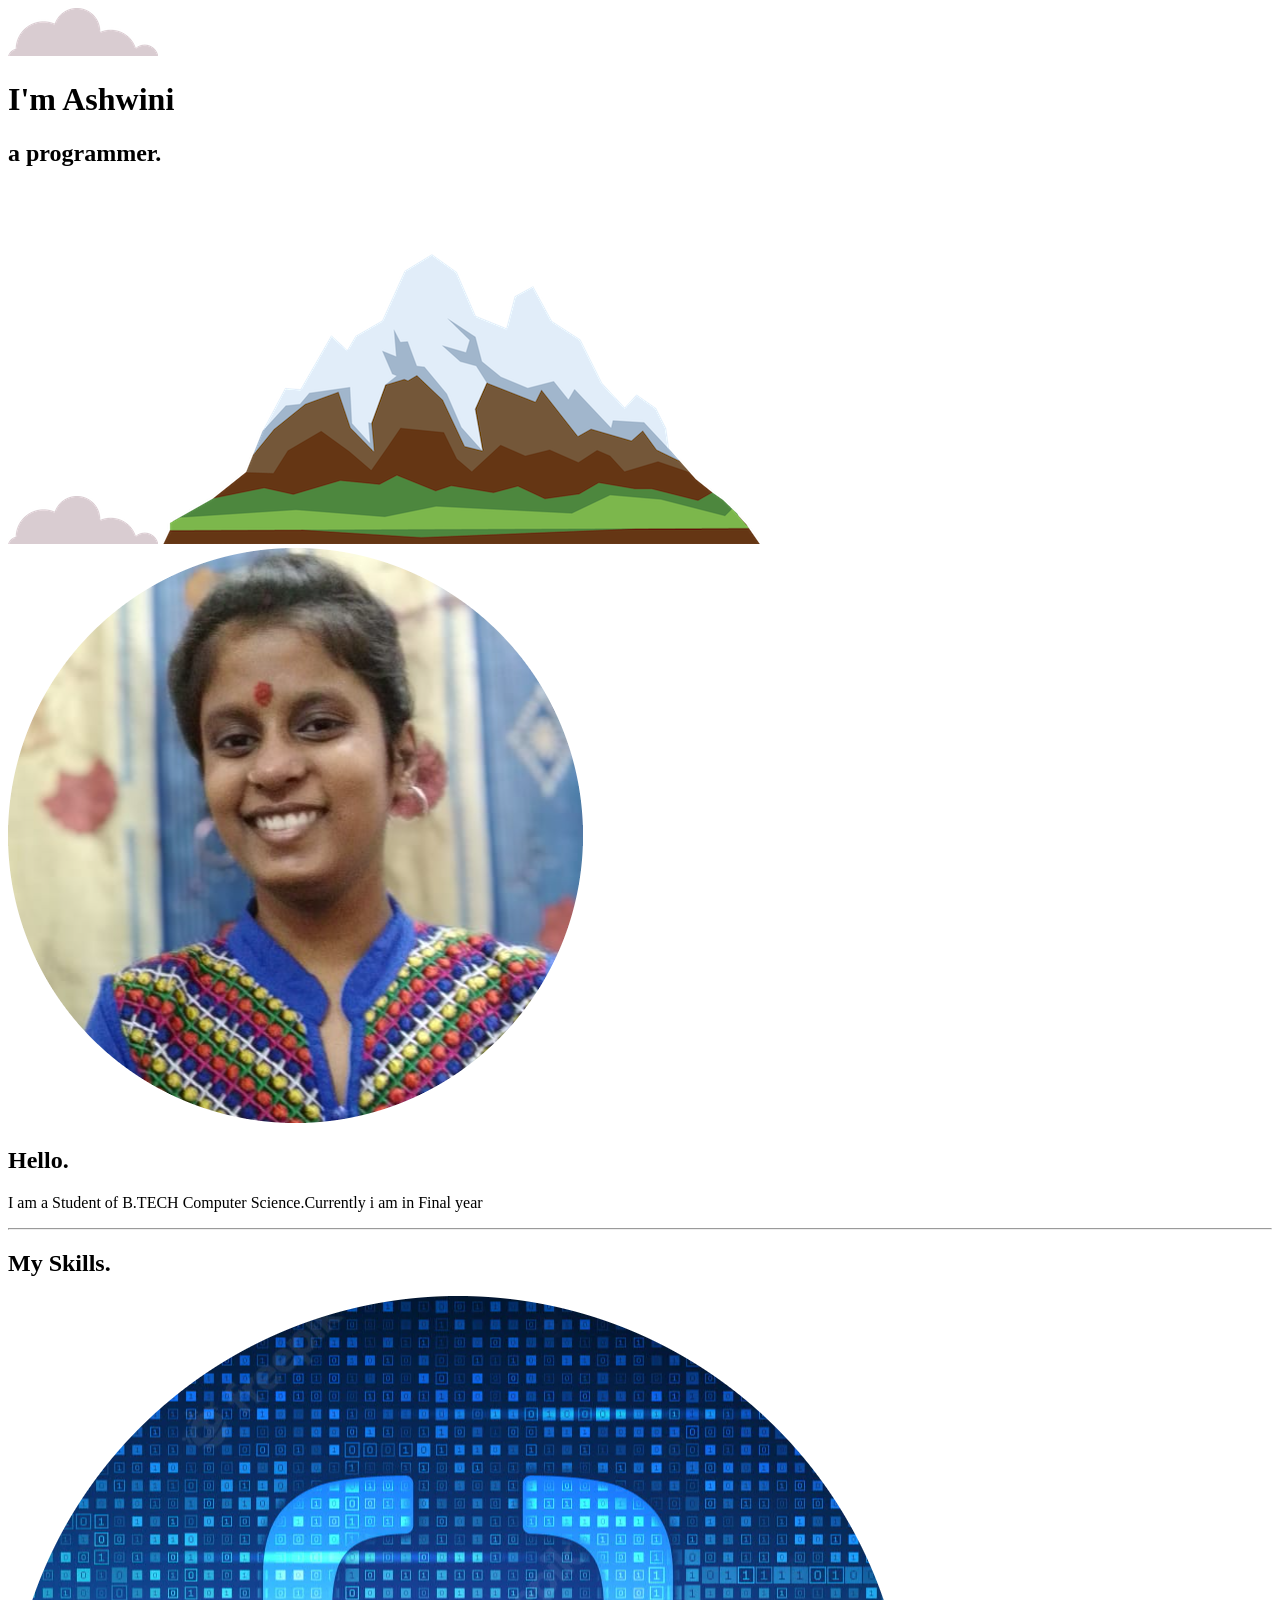
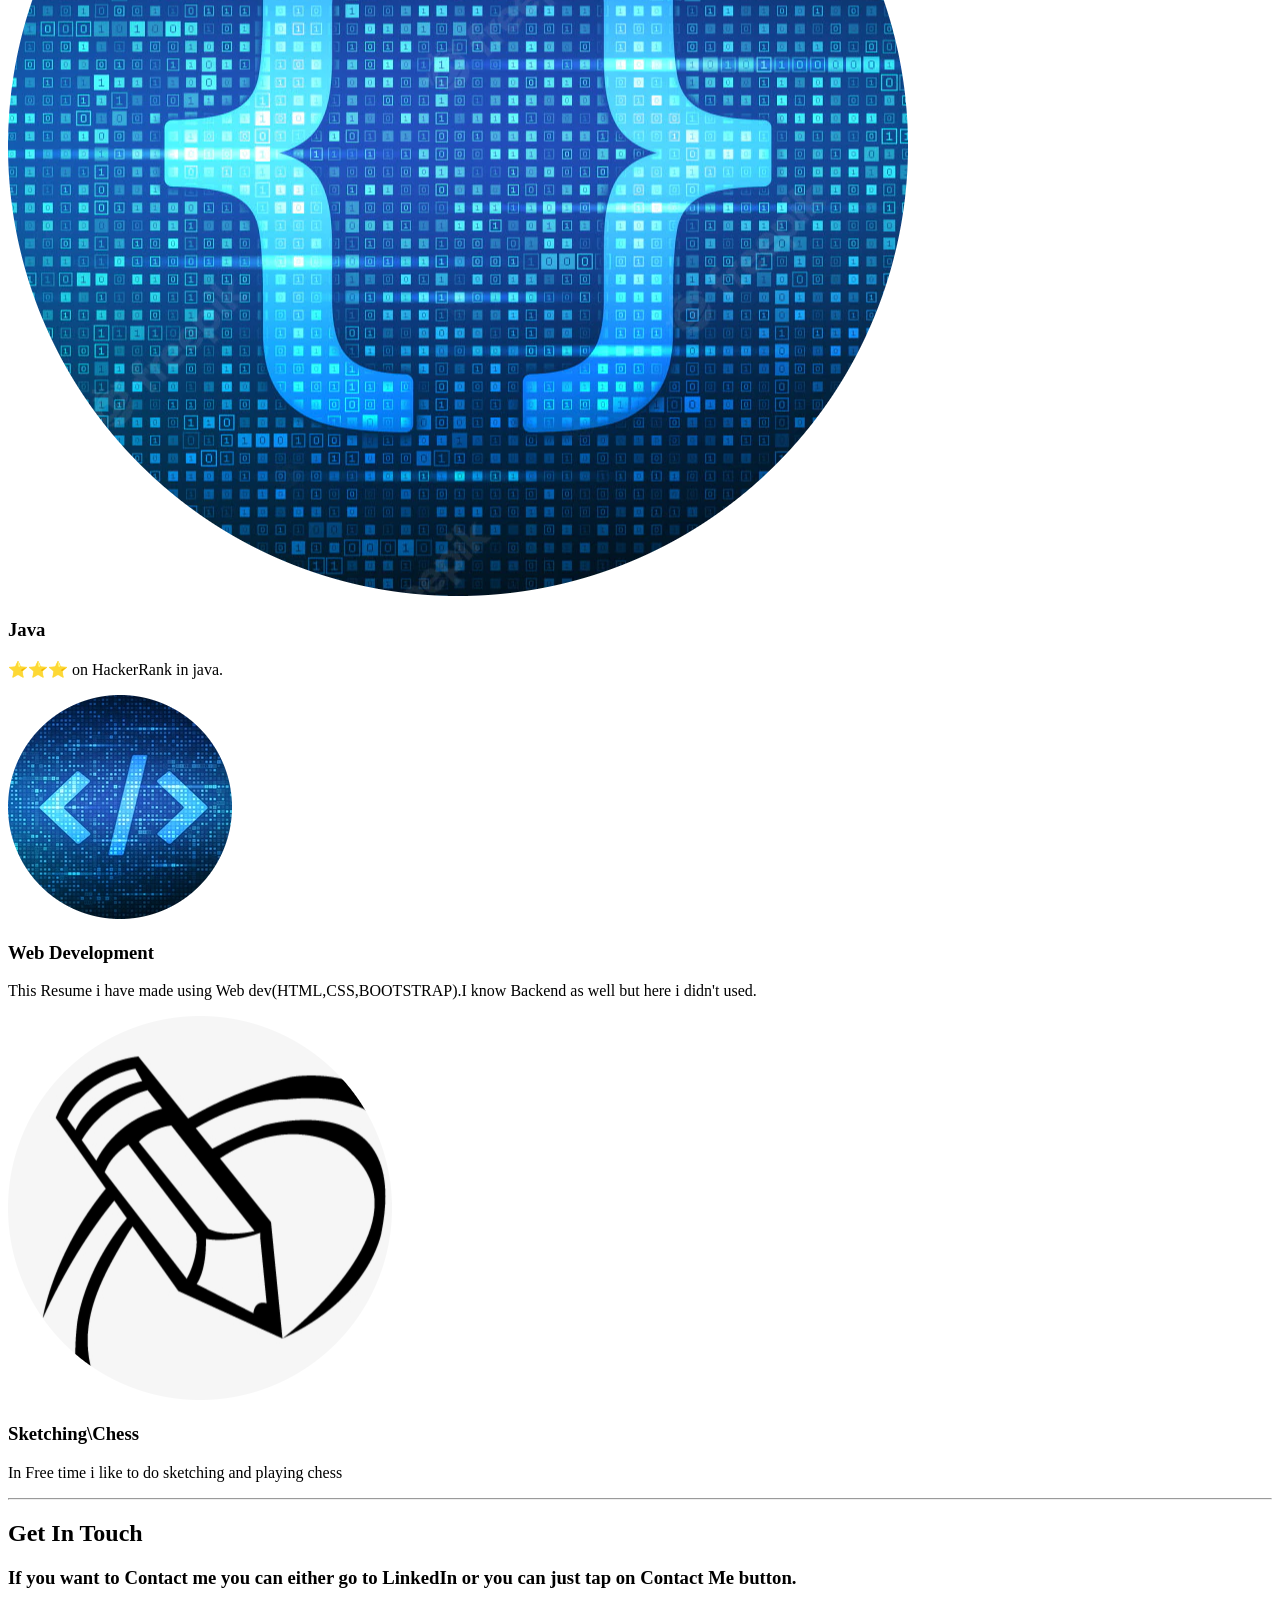
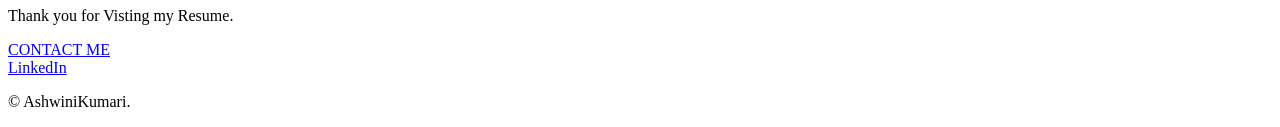
==== index.html @ 0758ac17 "Initial commit" ====
<!DOCTYPE html>
<html lang="en">
<head>
    <meta charset="UTF-8">
    <meta http-equiv="X-UA-Compatible" content="IE=edge">
    <meta name="viewport" content="width=device-width, initial-scale=1.0">
    <title>AshwiniKumari</title>
    <link rel="stylesheet" href="C:\Users\Ashwini\Desktop\mysite\styles.css">
    <link rel="icons" href="favicon.ico?v=2">
</head>
<body>
    <div class="top-container">
        <img class="top-cloud" src="cloud.png" alt="">
        <h1>I'm Ashwini</h1>
        <h2>a <span class="pro">pro</span>grammer.</h2>
        <img class="bottom-cloud"  src="cloud.png" alt="">
        <img src="mountain.png" alt="">

    </div>
    <div class="middle-container">
        <div class="profile">
          <img class="profile-img"  src="IMG-20180909-WA0016-modified.png" alt="">
          <h2>Hello.</h2>
          <p class="intro">I am a Student of B.TECH Computer Science.Currently i am in Final year</p>
        </div>
        <hr>
        <div class="skills">
          <h2>My Skills.</h2>
          <div class="skill-row">
            <img class="code-img" src="programming-code-icon-made-with-binary-code-coding-hacker-matrix-background-with-digits-1-0_127544-1141-modified.png" alt="">
            <h3>Java</h3>
            <p>⭐⭐⭐ on HackerRank in java.</p>
          </div>
          <div class="skill-row">
            <img class="code-img2" src="programming-code-coding-hacker-background-260nw-1714491562-modified.png" alt="">
            <h3>Web Development</h3>
    <p>This Resume i have made using Web dev(HTML,CSS,BOOTSTRAP).I know Backend as well but here i didn't used.</p>
          </div>
          <div class="skill-row">
            <img class="code-img" src="29-295350_pencil-sketch-logos-clip-art-transparent-download-logo-modified.png" alt="">
            <h3>Sketching\Chess</h3>
            <p>In Free time i like to do sketching and playing chess</p>
          </div>
        </div>
        <hr>
        <div class="contact-me">
          <h2>Get In Touch</h2>
          <h3>If you want to Contact me you can either go to LinkedIn or you can just tap on Contact Me button.</h3>
          <p class="contact-message">Thank you for Visting my Resume.</p>
          <a class="btn" href="mailto:kumariashwini912@email.com">CONTACT ME</a>
        </div>
      </div>
      
      
      <div class="bottom-container">
        <a class="footer-link" href="linkedin.com/in/kumari-ashwini">LinkedIn</a>
        <a class="footer-link" href="https://twitter.com/"></a>
        <p class="copyright">© AshwiniKumari.</p>
      </div>
      
</body>
</html>
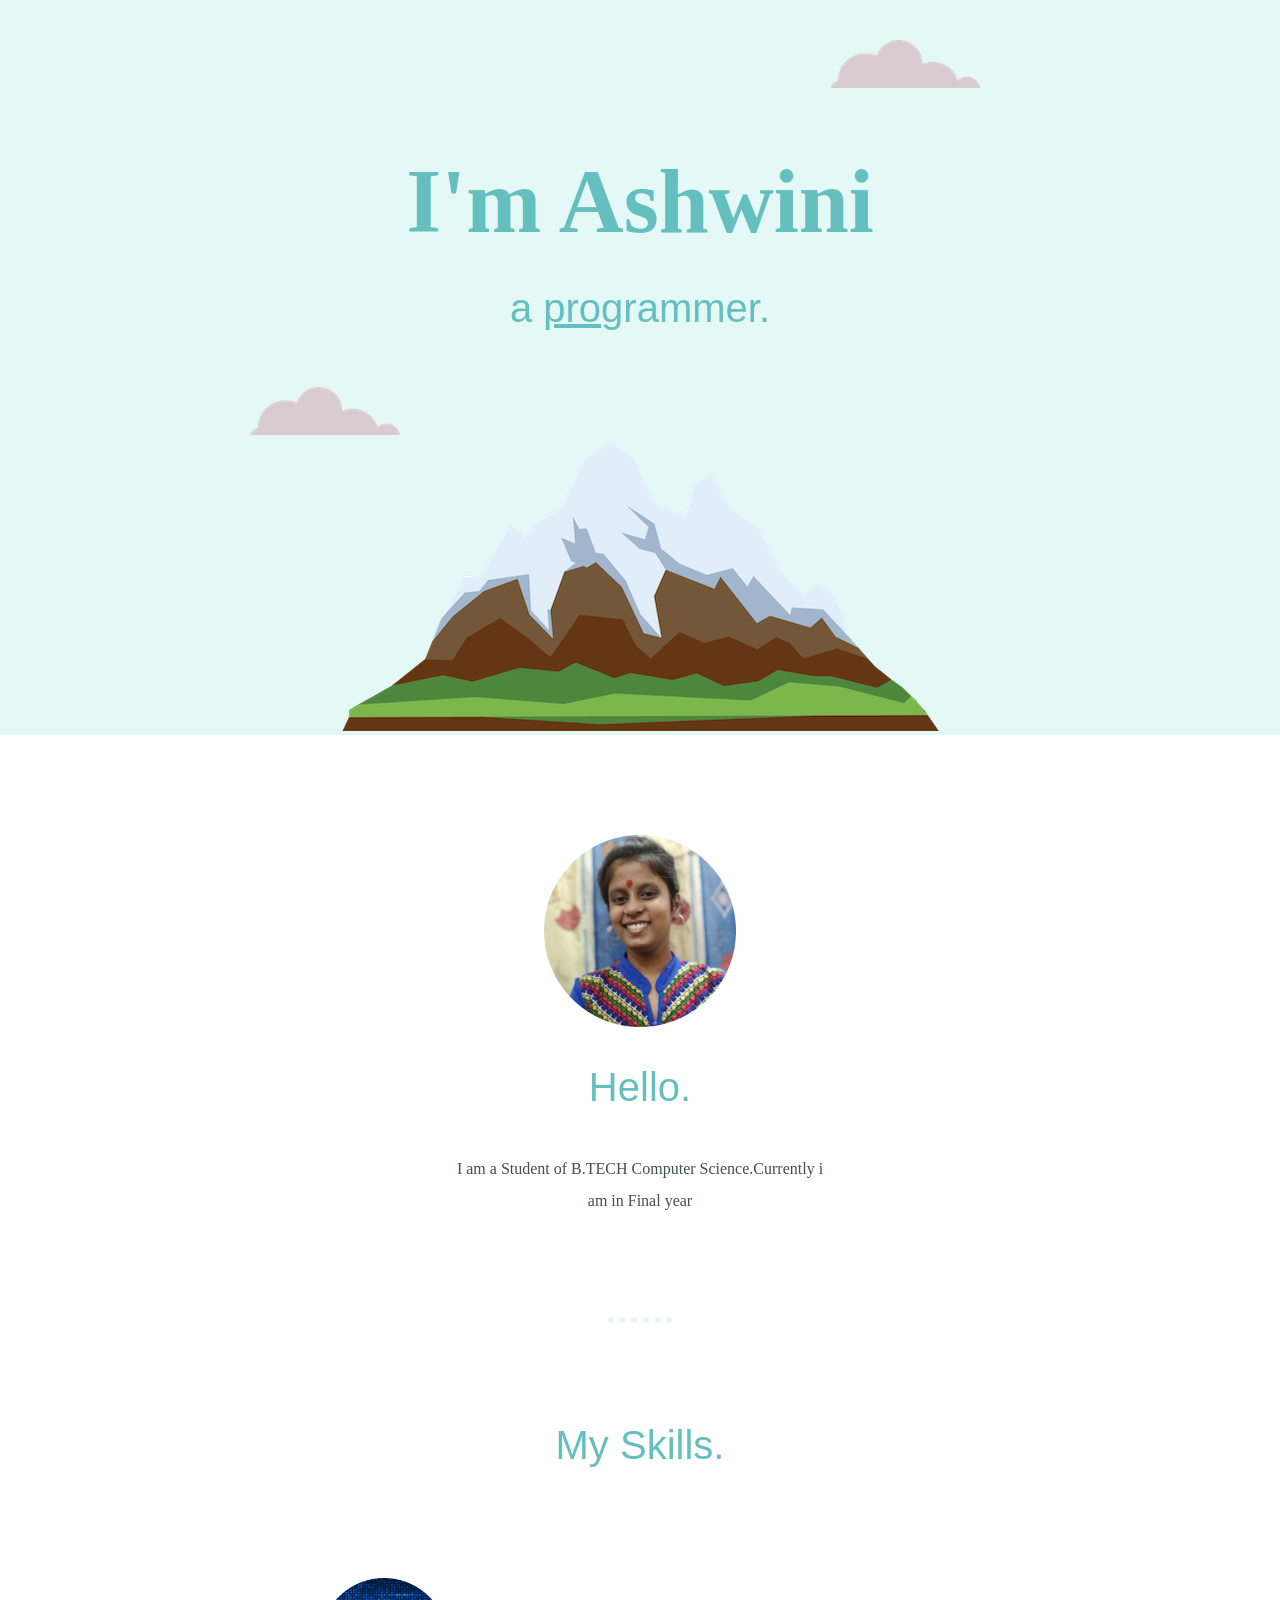
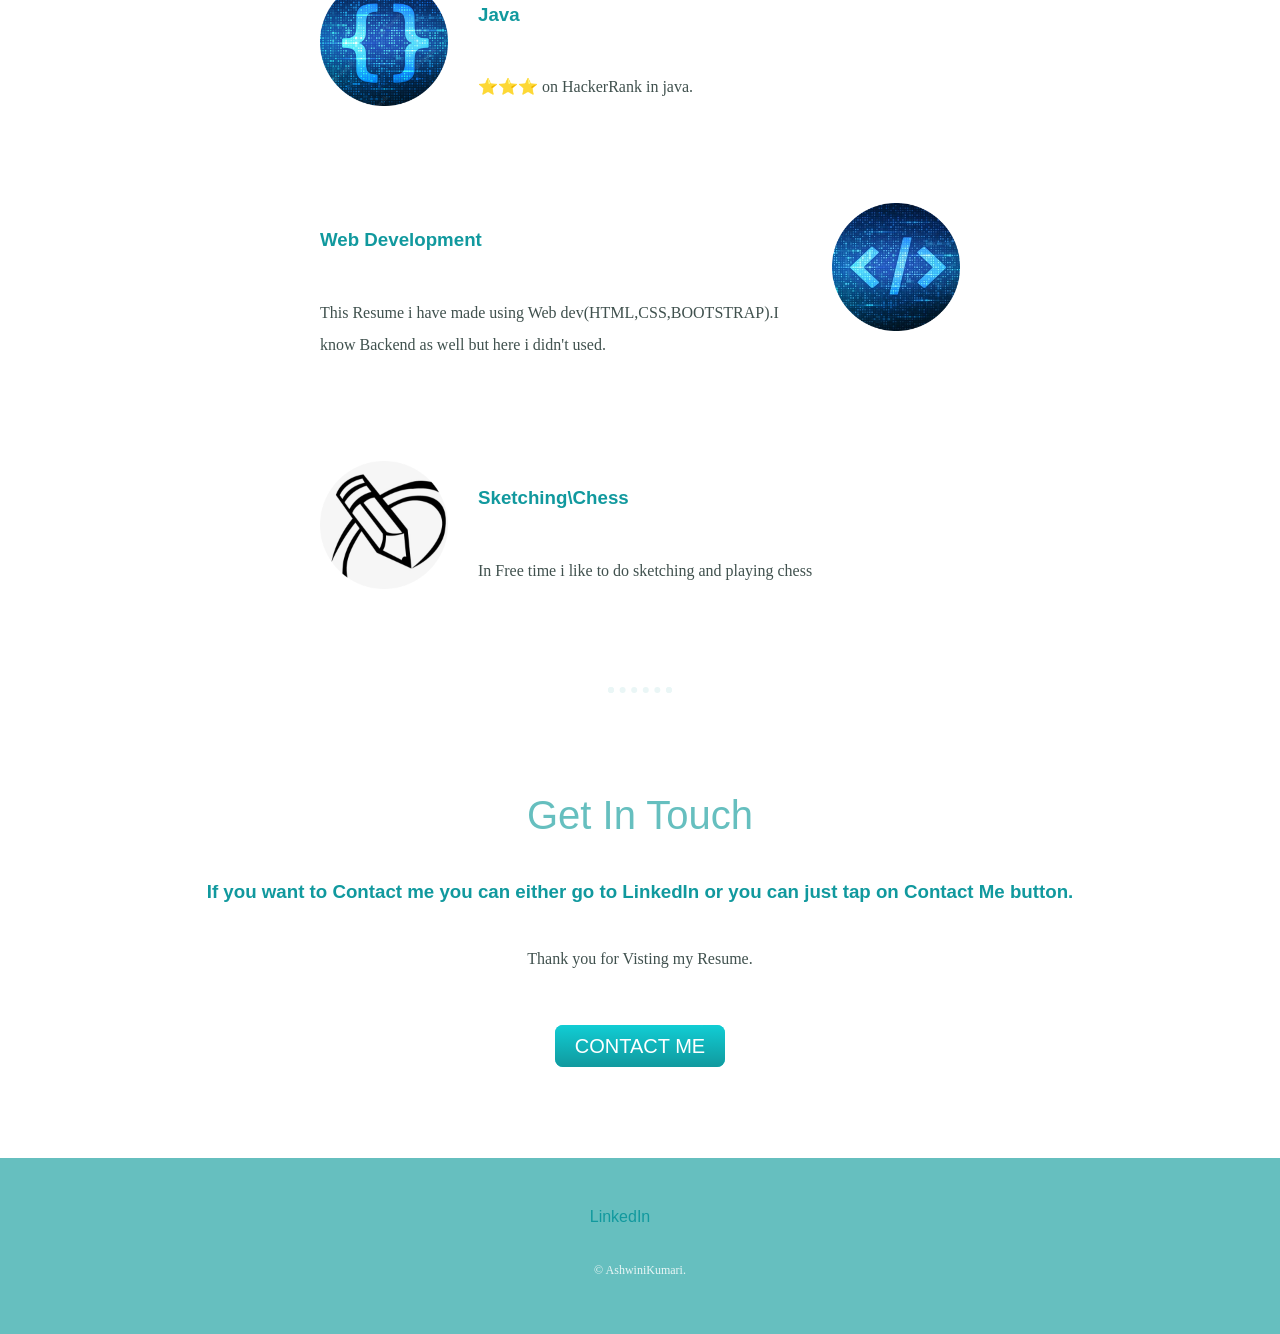
==== commit bbd49888: "Update index.html" ====
--- a/index.html
+++ b/index.html
@@ -5,8 +5,10 @@
     <meta http-equiv="X-UA-Compatible" content="IE=edge">
     <meta name="viewport" content="width=device-width, initial-scale=1.0">
     <title>AshwiniKumari</title>
-    <link rel="stylesheet" href="C:\Users\Ashwini\Desktop\mysite\styles.css">
+    <link rel="stylesheet" href="styles.css">
     <link rel="icons" href="favicon.ico?v=2">
+    <meta name=“viewport” content=“width=device-width, initial-scale=1.0”>
+<meta http-equiv=“X-UA-Compatible” content=“ie=edge”>
 </head>
 <body>
     <div class="top-container">
@@ -59,4 +61,4 @@
       </div>
       
 </body>
-</html>+</html>
--- a/styles.css
+++ b/styles.css
@@ -0,0 +1,145 @@
+body {
+    color: #40514E;
+    margin: 0;
+    text-align: center;
+    font-family: 'Merriweather', serif;
+  }
+  
+  h1 {
+    color: #66BFBF;
+    font-size: 5.625rem;
+    margin: 50px auto 0 auto;
+    font-family: 'Sacramento', cursive;
+  }
+  
+  h2 {
+    color: #66BFBF;
+    font-family: 'Montserrat', sans-serif;
+    font-size: 2.5rem;
+    font-weight: normal;
+    padding-bottom: 10px;
+  }
+  
+  h3 {
+    color: #11999E;
+    font-family: 'Montserrat', sans-serif;
+  }
+  
+  p {
+    line-height: 2;
+  }
+  
+  hr {
+    border: dotted #EAF6F6 6px;
+    border-bottom: none;
+    width: 4%;
+    margin: 100px auto;
+  }
+  
+  a{
+    color: #11999E;
+    font-family: 'Montserrat', sans-serif;
+    margin: 10px 20px;
+    text-decoration: none;
+  }
+  
+  a:hover {
+    color: #EAF6F6;
+  }
+  
+  .top-container {
+    background-color: #E4F9F5;
+    position: relative;
+    padding-top: 100px;
+  }
+  
+  .middle-container {
+    margin: 100px 0;
+  }
+  
+  .bottom-container {
+    background-color: #66BFBF;
+    padding: 50px 0 20px;
+  }
+  
+  .skill-row {
+    width: 50%;
+    margin: 100px auto 100px auto;
+    text-align: left;
+    line-height: 4;
+  }
+  
+  .pro {
+    text-decoration: underline;
+  }
+  
+  .intro {
+    width: 30%;
+    margin: auto;
+  }
+  
+  .contact-message {
+    width: 40%;
+    margin: 40px auto 60px;
+  }
+  
+  .copyright {
+    color: #EAF6F6;
+    font-size: 0.75rem;
+    padding: 20px 0;
+  }
+  
+  .top-cloud {
+    position: absolute;
+    right: 300px;
+    top: 40px;
+  }
+  
+  .bottom-cloud {
+    position: absolute;
+    left: 250px;
+    bottom: 300px;
+  }
+  .profile-img{
+    width: 15%;
+    
+  }
+  .code-img {
+    width: 20%;
+    float: left;
+    margin-right: 30px;
+  }
+  
+  .code-img2 {
+    width: 20%;
+    float: right;
+    margin-left: 30px;
+  }
+  
+  .btn {
+    background: #11cdd4;
+    background-image: -webkit-linear-gradient(top, #11cdd4, #11999e);
+    background-image: -moz-linear-gradient(top, #11cdd4, #11999e);
+    background-image: -ms-linear-gradient(top, #11cdd4, #11999e);
+    background-image: -o-linear-gradient(top, #11cdd4, #11999e);
+    background-image: linear-gradient(to bottom, #11cdd4, #11999e);
+    -webkit-border-radius: 8;
+    -moz-border-radius: 8;
+    border-radius: 8px;
+    font-family: 'Montserrat', sans-serif;
+    color: #ffffff;
+    font-size: 20px;
+    padding: 10px 20px 10px 20px;
+    text-decoration: none;
+  }
+  
+  .btn:hover {
+    background: #30e3cb;
+    background-image: -webkit-linear-gradient(top, #30e3cb, #2bc4ad);
+    background-image: -moz-linear-gradient(top, #30e3cb, #2bc4ad);
+    background-image: -ms-linear-gradient(top, #30e3cb, #2bc4ad);
+    background-image: -o-linear-gradient(top, #30e3cb, #2bc4ad);
+    background-image: linear-gradient(to bottom, #30e3cb, #2bc4ad);
+    text-decoration: none;
+  }
+  
